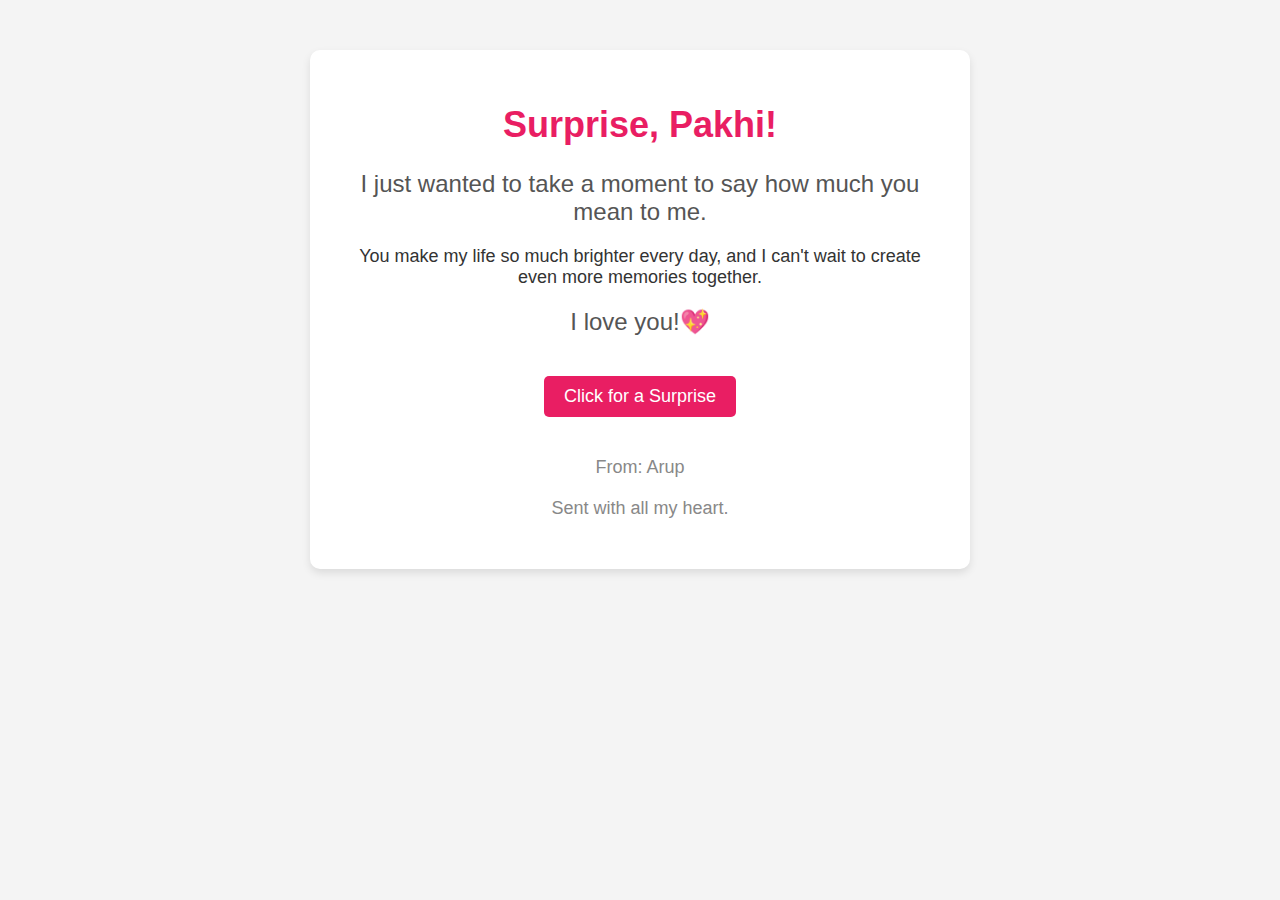
==== index.html @ 8bb8a143 "Add files via upload" ====
<!DOCTYPE html>
<html lang="en">
<head>
    <meta charset="UTF-8">
    <meta name="viewport" content="width=device-width, initial-scale=1.0">
    <title>For Pakhi</title>
    <style>
        body {
            font-family: Arial, sans-serif;
            background-color: #f4f4f4;
            text-align: center;
            color: #333;
        }
        .container {
            max-width: 600px;
            margin: 50px auto;
            background-color: #fff;
            padding: 30px;
            border-radius: 10px;
            box-shadow: 0 4px 8px rgba(0, 0, 0, 0.1);
        }
        h1 {
            color: #e91e63;
            font-size: 36px;
        }
        p {
            font-size: 18px;
            margin: 20px 0;
        }
        .message {
            font-size: 24px;
            color: #555;
        }
        .footer {
            font-size: 14px;
            color: #888;
            margin-top: 40px;
        }
        button {
            background-color: #e91e63;
            color: #fff;
            border: none;
            padding: 10px 20px;
            font-size: 18px;
            border-radius: 5px;
            cursor: pointer;
            margin-top: 20px;
        }
        button:hover {
            background-color: #d81b60;
        }
    </style>
</head>
<body>
    <div class="container">
        <h1>Surprise, Pakhi!</h1>
        <p class="message">I just wanted to take a moment to say how much you mean to me.</p>
        <p>You make my life so much brighter every day, and I can't wait to create even more memories together.</p>
        <p class="message">I love you!💖</p>
        <button id="messageButton">Click for a Surprise</button>
        <div class="footer">
            <p>From: Arup</p>
            <p>Sent with all my heart.</p>
        </div>
    </div>

    <script>
        document.getElementById('messageButton').addEventListener('click', function() {
            alert('Pakhi, you are the most amazing person I know! Thank you for being you. 💖');
        });
    </script>
</body>
</html>
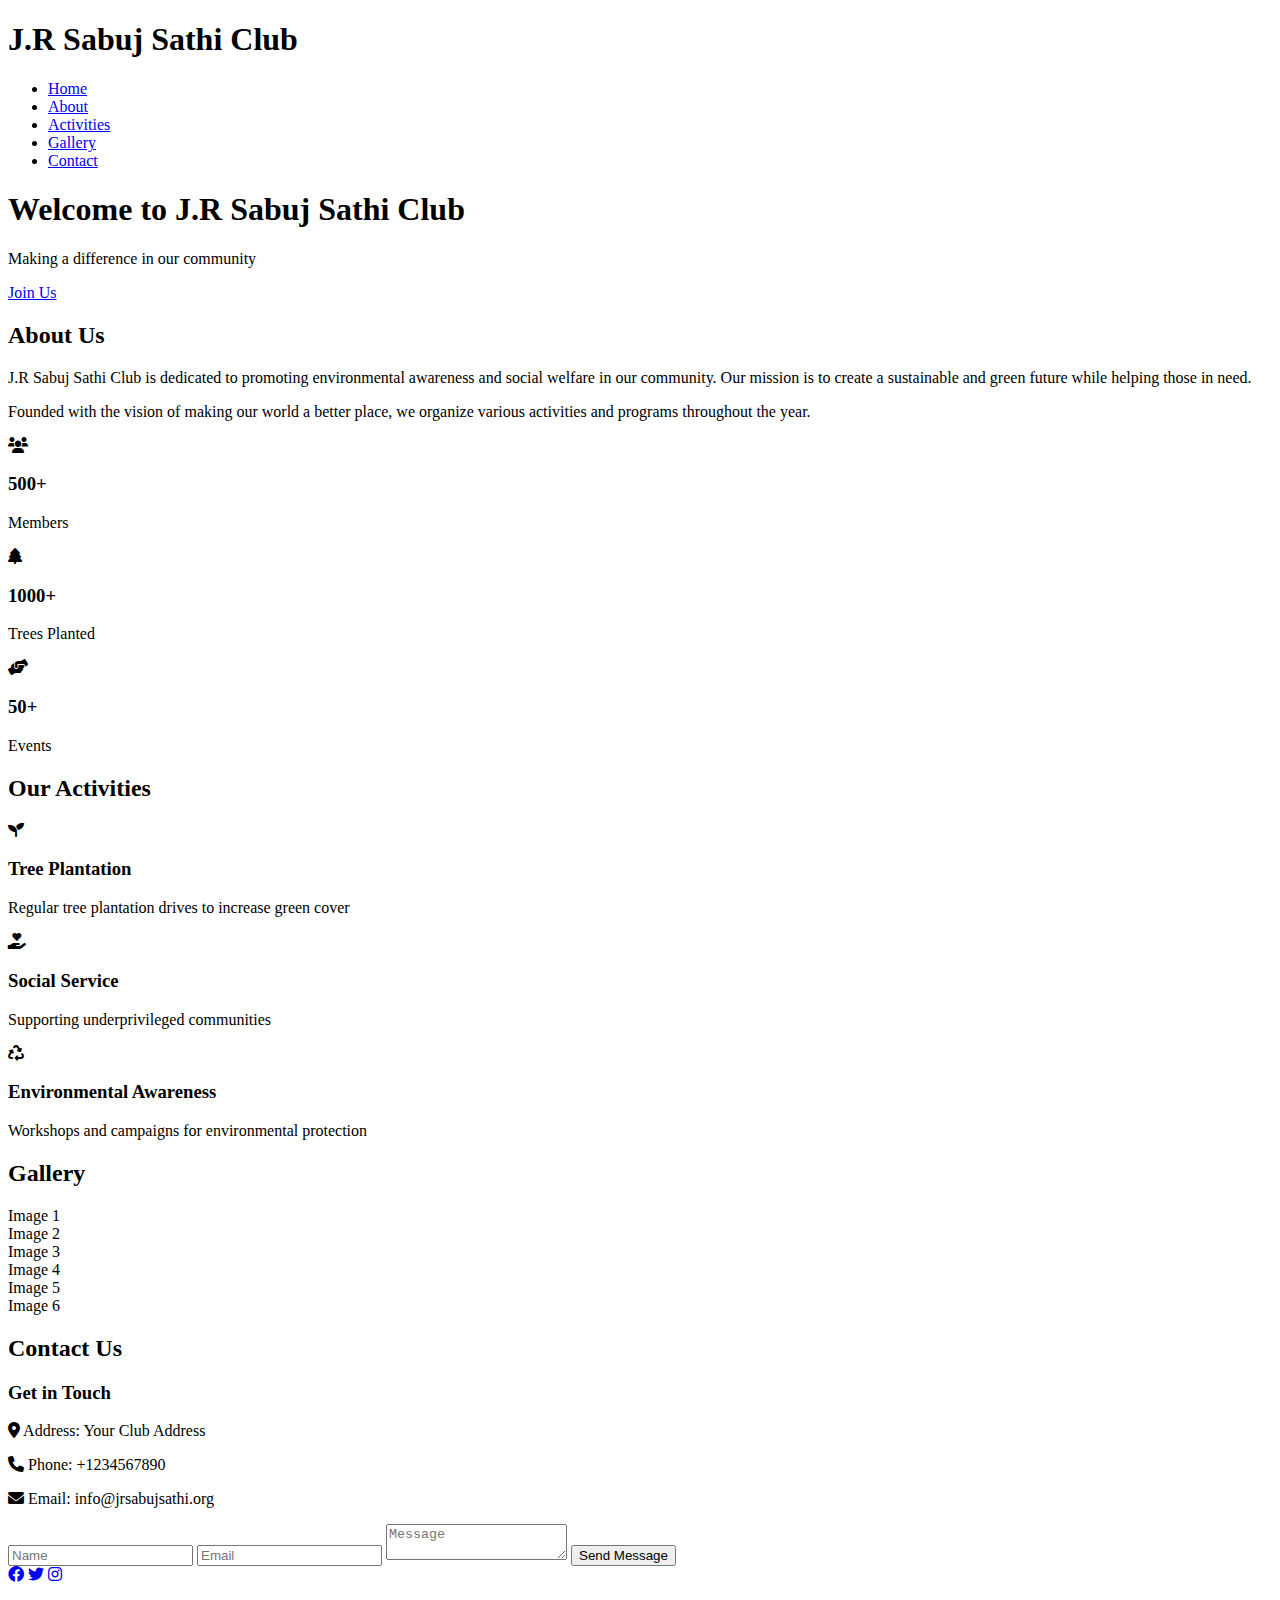
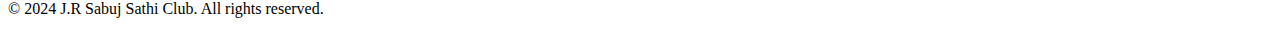
==== commit 1a5dad00: "Update index.html" ====
--- a/index.html
+++ b/index.html
@@ -3,71 +3,134 @@
 <head>
     <meta charset="UTF-8">
     <meta name="viewport" content="width=device-width, initial-scale=1.0">
-    <title>For Pakhi</title>
-    <style>
-        body {
-            font-family: Arial, sans-serif;
-            background-color: #f4f4f4;
-            text-align: center;
-            color: #333;
-        }
-        .container {
-            max-width: 600px;
-            margin: 50px auto;
-            background-color: #fff;
-            padding: 30px;
-            border-radius: 10px;
-            box-shadow: 0 4px 8px rgba(0, 0, 0, 0.1);
-        }
-        h1 {
-            color: #e91e63;
-            font-size: 36px;
-        }
-        p {
-            font-size: 18px;
-            margin: 20px 0;
-        }
-        .message {
-            font-size: 24px;
-            color: #555;
-        }
-        .footer {
-            font-size: 14px;
-            color: #888;
-            margin-top: 40px;
-        }
-        button {
-            background-color: #e91e63;
-            color: #fff;
-            border: none;
-            padding: 10px 20px;
-            font-size: 18px;
-            border-radius: 5px;
-            cursor: pointer;
-            margin-top: 20px;
-        }
-        button:hover {
-            background-color: #d81b60;
-        }
-    </style>
+    <title>J.R Sabuj Sathi Club</title>
+    <link rel="stylesheet" href="style.css">
+    <link rel="stylesheet" href="https://cdnjs.cloudflare.com/ajax/libs/font-awesome/6.0.0/css/all.min.css">
 </head>
 <body>
-    <div class="container">
-        <h1>Surprise, Pakhi!</h1>
-        <p class="message">I just wanted to take a moment to say how much you mean to me.</p>
-        <p>You make my life so much brighter every day, and I can't wait to create even more memories together.</p>
-        <p class="message">I love you!💖</p>
-        <button id="messageButton">Click for a Surprise</button>
-        <div class="footer">
-            <p>From: Arup</p>
-            <p>Sent with all my heart.</p>
+    <!-- Navigation -->
+    <nav>
+        <div class="logo">
+            <h1>J.R Sabuj Sathi Club</h1>
         </div>
-    </div>
+        <ul class="nav-links">
+            <li><a href="#home">Home</a></li>
+            <li><a href="#about">About</a></li>
+            <li><a href="#activities">Activities</a></li>
+            <li><a href="#gallery">Gallery</a></li>
+            <li><a href="#contact">Contact</a></li>
+        </ul>
+        <div class="burger">
+            <div class="line1"></div>
+            <div class="line2"></div>
+            <div class="line3"></div>
+        </div>
+    </nav>
 
-    <script>
-        document.getElementById('messageButton').addEventListener('click', function() {
-            alert('Pakhi, you are the most amazing person I know! Thank you for being you. 💖');
-        });
-    </script>
+    <!-- Hero Section -->
+    <section id="home" class="hero">
+        <div class="hero-content">
+            <h1>Welcome to J.R Sabuj Sathi Club</h1>
+            <p>Making a difference in our community</p>
+            <a href="#contact" class="cta-button">Join Us</a>
+        </div>
+    </section>
+
+    <!-- About Section -->
+    <section id="about" class="about">
+        <h2>About Us</h2>
+        <div class="about-content">
+            <div class="about-text">
+                <p>J.R Sabuj Sathi Club is dedicated to promoting environmental awareness and social welfare in our community. Our mission is to create a sustainable and green future while helping those in need.</p>
+                <p>Founded with the vision of making our world a better place, we organize various activities and programs throughout the year.</p>
+            </div>
+            <div class="about-stats">
+                <div class="stat">
+                    <i class="fas fa-users"></i>
+                    <h3>500+</h3>
+                    <p>Members</p>
+                </div>
+                <div class="stat">
+                    <i class="fas fa-tree"></i>
+                    <h3>1000+</h3>
+                    <p>Trees Planted</p>
+                </div>
+                <div class="stat">
+                    <i class="fas fa-hands-helping"></i>
+                    <h3>50+</h3>
+                    <p>Events</p>
+                </div>
+            </div>
+        </div>
+    </section>
+
+    <!-- Activities Section -->
+    <section id="activities" class="activities">
+        <h2>Our Activities</h2>
+        <div class="activities-grid">
+            <div class="activity-card">
+                <i class="fas fa-seedling"></i>
+                <h3>Tree Plantation</h3>
+                <p>Regular tree plantation drives to increase green cover</p>
+            </div>
+            <div class="activity-card">
+                <i class="fas fa-hand-holding-heart"></i>
+                <h3>Social Service</h3>
+                <p>Supporting underprivileged communities</p>
+            </div>
+            <div class="activity-card">
+                <i class="fas fa-recycle"></i>
+                <h3>Environmental Awareness</h3>
+                <p>Workshops and campaigns for environmental protection</p>
+            </div>
+        </div>
+    </section>
+
+    <!-- Gallery Section -->
+    <section id="gallery" class="gallery">
+        <h2>Gallery</h2>
+        <div class="gallery-grid">
+            <!-- Add your images here -->
+            <div class="gallery-item">Image 1</div>
+            <div class="gallery-item">Image 2</div>
+            <div class="gallery-item">Image 3</div>
+            <div class="gallery-item">Image 4</div>
+            <div class="gallery-item">Image 5</div>
+            <div class="gallery-item">Image 6</div>
+        </div>
+    </section>
+
+    <!-- Contact Section -->
+    <section id="contact" class="contact">
+        <h2>Contact Us</h2>
+        <div class="contact-content">
+            <div class="contact-info">
+                <h3>Get in Touch</h3>
+                <p><i class="fas fa-map-marker-alt"></i> Address: Your Club Address</p>
+                <p><i class="fas fa-phone"></i> Phone: +1234567890</p>
+                <p><i class="fas fa-envelope"></i> Email: info@jrsabujsathi.org</p>
+            </div>
+            <form class="contact-form">
+                <input type="text" placeholder="Name" required>
+                <input type="email" placeholder="Email" required>
+                <textarea placeholder="Message" required></textarea>
+                <button type="submit">Send Message</button>
+            </form>
+        </div>
+    </section>
+
+    <!-- Footer -->
+    <footer>
+        <div class="footer-content">
+            <div class="social-links">
+                <a href="#"><i class="fab fa-facebook"></i></a>
+                <a href="#"><i class="fab fa-twitter"></i></a>
+                <a href="#"><i class="fab fa-instagram"></i></a>
+            </div>
+            <p>&copy; 2024 J.R Sabuj Sathi Club. All rights reserved.</p>
+        </div>
+    </footer>
+
+    <script src="script.js"></script>
 </body>
 </html>
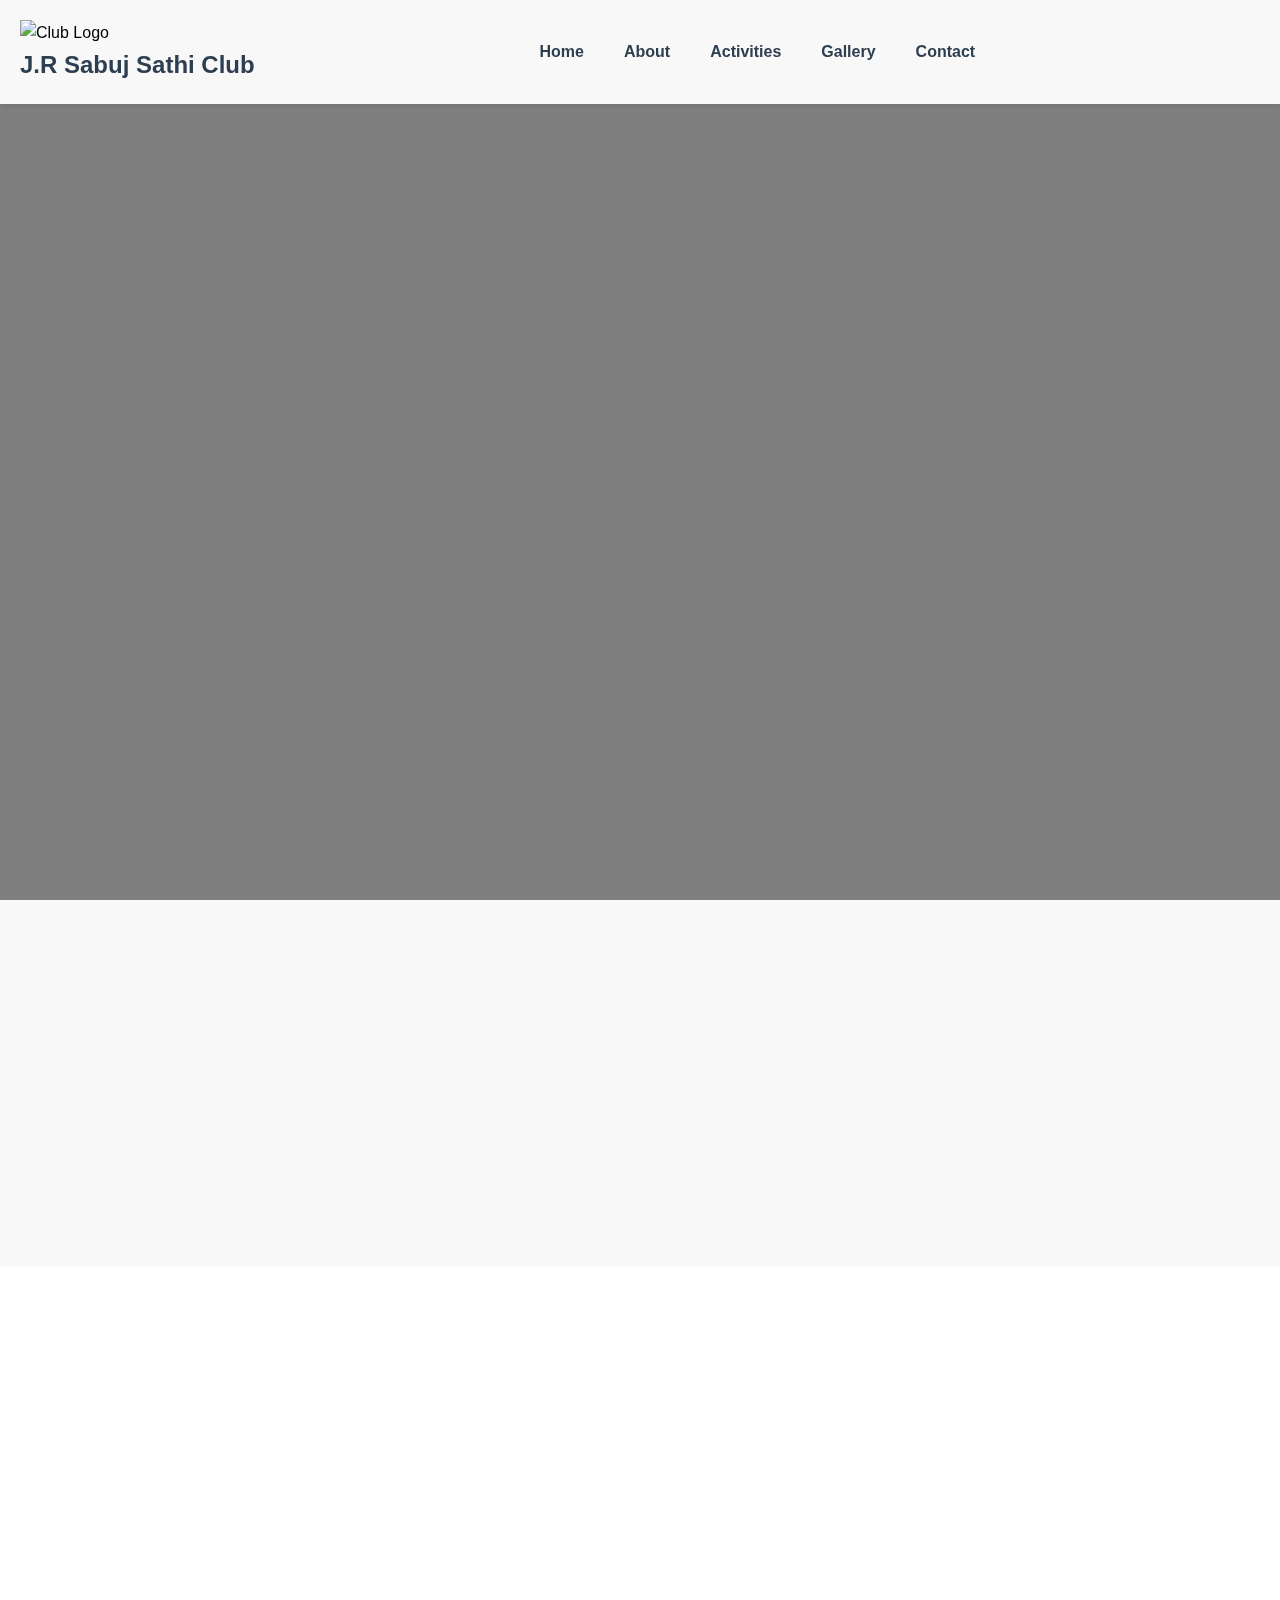
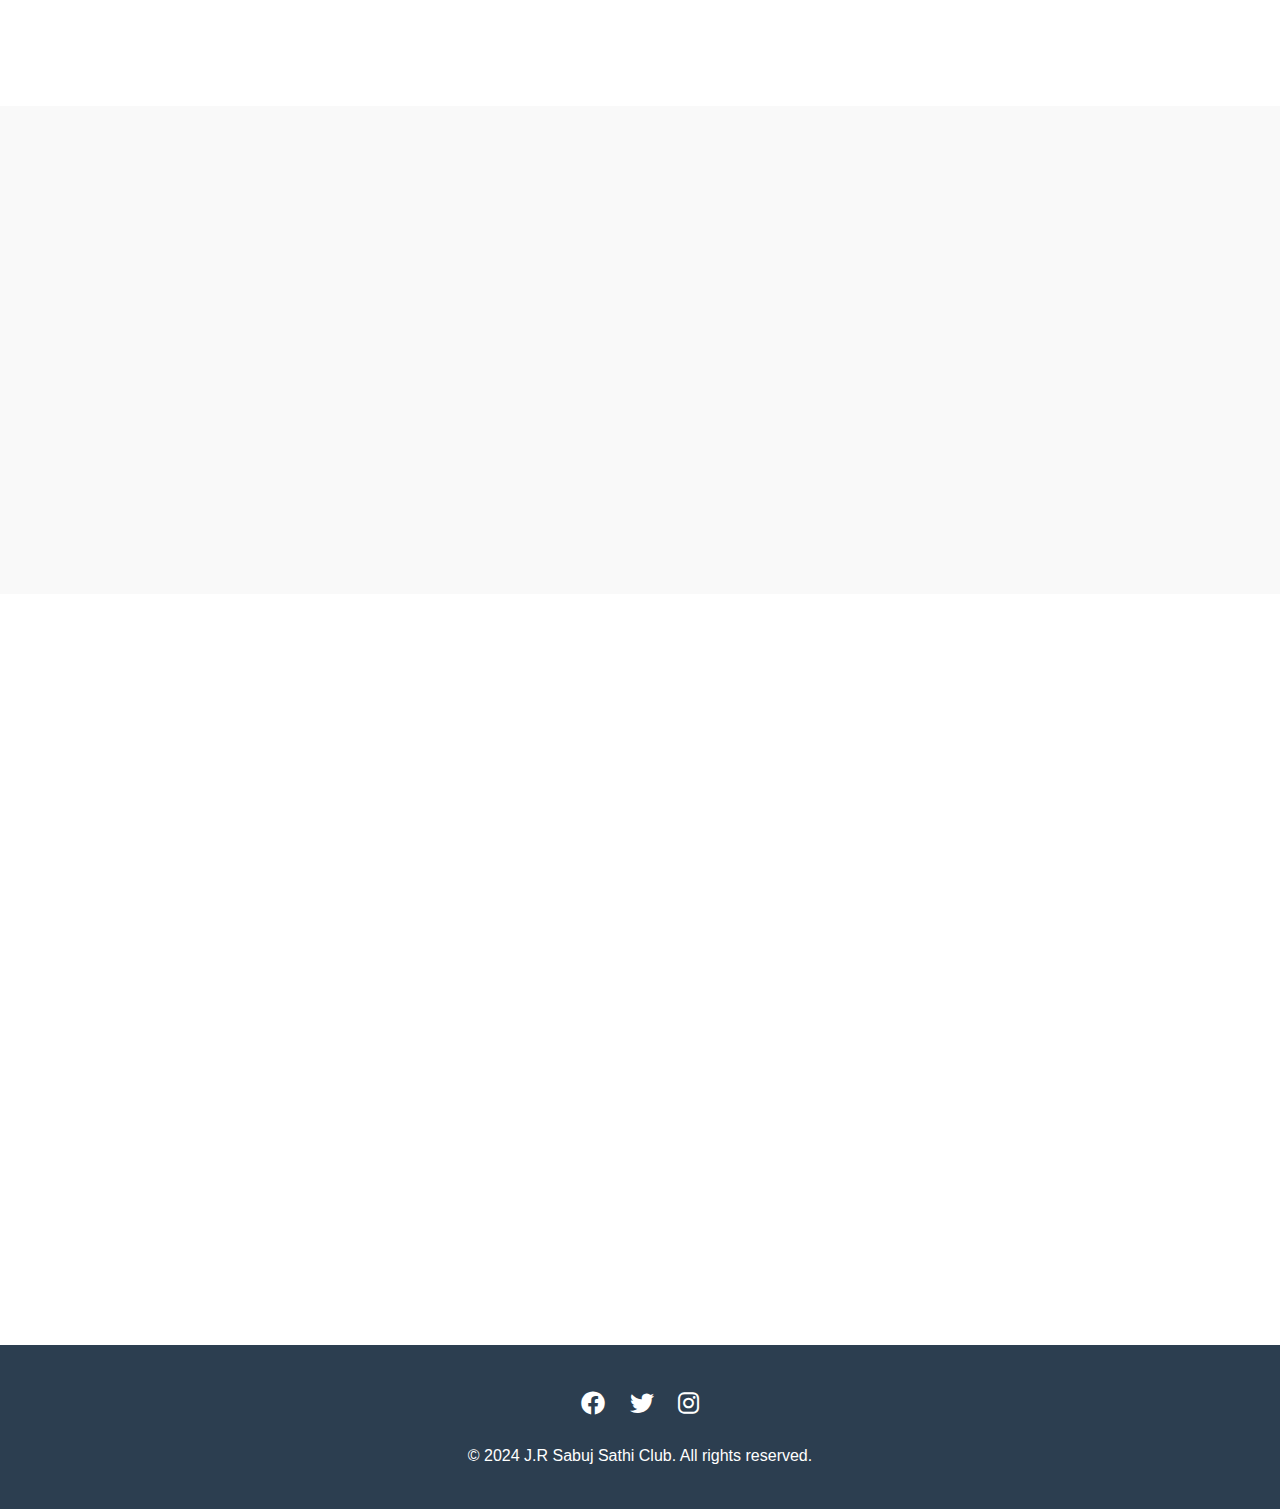
==== commit b2759ec4: "Update index.html" ====
--- a/index.html
+++ b/index.html
@@ -6,19 +6,22 @@
     <title>J.R Sabuj Sathi Club</title>
     <link rel="stylesheet" href="style.css">
     <link rel="stylesheet" href="https://cdnjs.cloudflare.com/ajax/libs/font-awesome/6.0.0/css/all.min.css">
+    <link href="https://fonts.googleapis.com/css2?family=Poppins:wght@300;400;500;600;700&display=swap" rel="stylesheet">
+    <link href="https://unpkg.com/aos@2.3.1/dist/aos.css" rel="stylesheet">
 </head>
 <body>
     <!-- Navigation -->
-    <nav>
+    <nav class="glass-nav">
         <div class="logo">
+            <img src="logo.png" alt="Club Logo" class="logo-img">
             <h1>J.R Sabuj Sathi Club</h1>
         </div>
         <ul class="nav-links">
-            <li><a href="#home">Home</a></li>
-            <li><a href="#about">About</a></li>
-            <li><a href="#activities">Activities</a></li>
-            <li><a href="#gallery">Gallery</a></li>
-            <li><a href="#contact">Contact</a></li>
+            <li><a href="#home" class="nav-link">Home</a></li>
+            <li><a href="#about" class="nav-link">About</a></li>
+            <li><a href="#activities" class="nav-link">Activities</a></li>
+            <li><a href="#gallery" class="nav-link">Gallery</a></li>
+            <li><a href="#contact" class="nav-link">Contact</a></li>
         </ul>
         <div class="burger">
             <div class="line1"></div>
@@ -27,37 +30,50 @@
         </div>
     </nav>
 
-    <!-- Hero Section -->
+    <!-- Hero Section with Particles -->
     <section id="home" class="hero">
-        <div class="hero-content">
-            <h1>Welcome to J.R Sabuj Sathi Club</h1>
-            <p>Making a difference in our community</p>
-            <a href="#contact" class="cta-button">Join Us</a>
+        <div id="particles-js"></div>
+        <div class="hero-content" data-aos="fade-up">
+            <h1 class="gradient-text">Welcome to J.R Sabuj Sathi Club</h1>
+            <p>Together for a Greener Tomorrow</p>
+            <div class="hero-buttons">
+                <a href="#contact" class="cta-button">Join Us</a>
+                <a href="#about" class="cta-button secondary">Learn More</a>
+            </div>
         </div>
     </section>
 
     <!-- About Section -->
     <section id="about" class="about">
-        <h2>About Us</h2>
+        <div class="section-header" data-aos="fade-up">
+            <h2 class="gradient-text">About Us</h2>
+            <div class="underline"></div>
+        </div>
         <div class="about-content">
-            <div class="about-text">
+            <div class="about-text" data-aos="fade-right">
                 <p>J.R Sabuj Sathi Club is dedicated to promoting environmental awareness and social welfare in our community. Our mission is to create a sustainable and green future while helping those in need.</p>
                 <p>Founded with the vision of making our world a better place, we organize various activities and programs throughout the year.</p>
             </div>
-            <div class="about-stats">
-                <div class="stat">
-                    <i class="fas fa-users"></i>
-                    <h3>500+</h3>
+            <div class="about-stats" data-aos="fade-left">
+                <div class="stat-card">
+                    <div class="stat-icon">
+                        <i class="fas fa-users"></i>
+                    </div>
+                    <div class="stat-number" data-target="500">0</div>
                     <p>Members</p>
                 </div>
-                <div class="stat">
-                    <i class="fas fa-tree"></i>
-                    <h3>1000+</h3>
+                <div class="stat-card">
+                    <div class="stat-icon">
+                        <i class="fas fa-tree"></i>
+                    </div>
+                    <div class="stat-number" data-target="1000">0</div>
                     <p>Trees Planted</p>
                 </div>
-                <div class="stat">
-                    <i class="fas fa-hands-helping"></i>
-                    <h3>50+</h3>
+                <div class="stat-card">
+                    <div class="stat-icon">
+                        <i class="fas fa-hands-helping"></i>
+                    </div>
+                    <div class="stat-number" data-target="50">0</div>
                     <p>Events</p>
                 </div>
             </div>
@@ -66,20 +82,29 @@
 
     <!-- Activities Section -->
     <section id="activities" class="activities">
-        <h2>Our Activities</h2>
+        <div class="section-header" data-aos="fade-up">
+            <h2 class="gradient-text">Our Activities</h2>
+            <div class="underline"></div>
+        </div>
         <div class="activities-grid">
-            <div class="activity-card">
-                <i class="fas fa-seedling"></i>
+            <div class="activity-card" data-aos="flip-left">
+                <div class="activity-icon">
+                    <i class="fas fa-seedling"></i>
+                </div>
                 <h3>Tree Plantation</h3>
                 <p>Regular tree plantation drives to increase green cover</p>
             </div>
-            <div class="activity-card">
-                <i class="fas fa-hand-holding-heart"></i>
+            <div class="activity-card" data-aos="flip-up">
+                <div class="activity-icon">
+                    <i class="fas fa-hand-holding-heart"></i>
+                </div>
                 <h3>Social Service</h3>
                 <p>Supporting underprivileged communities</p>
             </div>
-            <div class="activity-card">
-                <i class="fas fa-recycle"></i>
+            <div class="activity-card" data-aos="flip-right">
+                <div class="activity-icon">
+                    <i class="fas fa-recycle"></i>
+                </div>
                 <h3>Environmental Awareness</h3>
                 <p>Workshops and campaigns for environmental protection</p>
             </div>
@@ -88,33 +113,59 @@
 
     <!-- Gallery Section -->
     <section id="gallery" class="gallery">
-        <h2>Gallery</h2>
+        <div class="section-header" data-aos="fade-up">
+            <h2 class="gradient-text">Gallery</h2>
+            <div class="underline"></div>
+        </div>
         <div class="gallery-grid">
-            <!-- Add your images here -->
-            <div class="gallery-item">Image 1</div>
-            <div class="gallery-item">Image 2</div>
-            <div class="gallery-item">Image 3</div>
-            <div class="gallery-item">Image 4</div>
-            <div class="gallery-item">Image 5</div>
-            <div class="gallery-item">Image 6</div>
+            <div class="gallery-item" data-aos="zoom-in">
+                <img src="gallery1.jpg" alt="Activity 1">
+                <div class="gallery-overlay">
+                    <h3>Tree Plantation Drive</h3>
+                </div>
+            </div>
+            <!-- Add more gallery items -->
         </div>
     </section>
 
     <!-- Contact Section -->
     <section id="contact" class="contact">
-        <h2>Contact Us</h2>
-        <div class="contact-content">
-            <div class="contact-info">
-                <h3>Get in Touch</h3>
-                <p><i class="fas fa-map-marker-alt"></i> Address: Your Club Address</p>
-                <p><i class="fas fa-phone"></i> Phone: +1234567890</p>
-                <p><i class="fas fa-envelope"></i> Email: info@jrsabujsathi.org</p>
+        <div class="section-header" data-aos="fade-up">
+            <h2 class="gradient-text">Contact Us</h2>
+            <div class="underline"></div>
+        </div>
+        <div class="contact-container">
+            <div class="contact-info" data-aos="fade-right">
+                <div class="info-card">
+                    <i class="fas fa-map-marker-alt"></i>
+                    <h3>Location</h3>
+                    <p>Your Club Address</p>
+                </div>
+                <div class="info-card">
+                    <i class="fas fa-phone"></i>
+                    <h3>Phone</h3>
+                    <p>+1234567890</p>
+                </div>
+                <div class="info-card">
+                    <i class="fas fa-envelope"></i>
+                    <h3>Email</h3>
+                    <p>info@jrsabujsathi.org</p>
+                </div>
             </div>
-            <form class="contact-form">
-                <input type="text" placeholder="Name" required>
-                <input type="email" placeholder="Email" required>
-                <textarea placeholder="Message" required></textarea>
-                <button type="submit">Send Message</button>
+            <form class="contact-form" data-aos="fade-left">
+                <div class="form-group">
+                    <input type="text" required>
+                    <label>Name</label>
+                </div>
+                <div class="form-group">
+                    <input type="email" required>
+                    <label>Email</label>
+                </div>
+                <div class="form-group">
+                    <textarea required></textarea>
+                    <label>Message</label>
+                </div>
+                <button type="submit" class="submit-btn">Send Message</button>
             </form>
         </div>
     </section>
@@ -123,14 +174,16 @@
     <footer>
         <div class="footer-content">
             <div class="social-links">
-                <a href="#"><i class="fab fa-facebook"></i></a>
-                <a href="#"><i class="fab fa-twitter"></i></a>
-                <a href="#"><i class="fab fa-instagram"></i></a>
+                <a href="#" class="social-link"><i class="fab fa-facebook"></i></a>
+                <a href="#" class="social-link"><i class="fab fa-twitter"></i></a>
+                <a href="#" class="social-link"><i class="fab fa-instagram"></i></a>
             </div>
             <p>&copy; 2024 J.R Sabuj Sathi Club. All rights reserved.</p>
         </div>
     </footer>
 
+    <script src="https://unpkg.com/aos@2.3.1/dist/aos.js"></script>
+    <script src="https://cdn.jsdelivr.net/particles.js/2.0.0/particles.min.js"></script>
     <script src="script.js"></script>
 </body>
 </html>
--- a/style.css
+++ b/style.css
@@ -0,0 +1,281 @@
+/* Reset and Base Styles */
+* {
+    margin: 0;
+    padding: 0;
+    box-sizing: border-box;
+}
+
+html {
+    scroll-behavior: smooth;
+}
+
+body {
+    font-family: 'Arial', sans-serif;
+    line-height: 1.6;
+}
+
+/* Navigation */
+nav {
+    position: fixed;
+    width: 100%;
+    background: rgba(255, 255, 255, 0.95);
+    padding: 20px;
+    display: flex;
+    justify-content: space-between;
+    align-items: center;
+    z-index: 1000;
+    box-shadow: 0 2px 5px rgba(0,0,0,0.1);
+}
+
+.logo h1 {
+    color: #2c3e50;
+    font-size: 1.5rem;
+}
+
+.nav-links {
+    display: flex;
+    list-style: none;
+}
+
+.nav-links li {
+    margin: 0 20px;
+}
+
+.nav-links a {
+    color: #2c3e50;
+    text-decoration: none;
+    font-weight: bold;
+    transition: color 0.3s ease;
+}
+
+.nav-links a:hover {
+    color: #27ae60;
+}
+
+/* Hero Section */
+.hero {
+    height: 100vh;
+    background: linear-gradient(rgba(0,0,0,0.5), rgba(0,0,0,0.5)), url('hero-bg.jpg');
+    background-size: cover;
+    background-position: center;
+    display: flex;
+    align-items: center;
+    justify-content: center;
+    text-align: center;
+    color: white;
+}
+
+.hero-content h1 {
+    font-size: 3rem;
+    margin-bottom: 20px;
+}
+
+.cta-button {
+    display: inline-block;
+    padding: 15px 30px;
+    background: #27ae60;
+    color: white;
+    text-decoration: none;
+    border-radius: 5px;
+    margin-top: 20px;
+    transition: background 0.3s ease;
+}
+
+.cta-button:hover {
+    background: #219a52;
+}
+
+/* About Section */
+.about {
+    padding: 80px 20px;
+    background: #f9f9f9;
+}
+
+.about h2 {
+    text-align: center;
+    color: #2c3e50;
+    margin-bottom: 40px;
+}
+
+.about-content {
+    max-width: 1200px;
+    margin: 0 auto;
+    display: grid;
+    grid-template-columns: 1fr 1fr;
+    gap: 40px;
+}
+
+.about-stats {
+    display: grid;
+    grid-template-columns: repeat(3, 1fr);
+    gap: 20px;
+    text-align: center;
+}
+
+.stat {
+    padding: 20px;
+    background: white;
+    border-radius: 10px;
+    box-shadow: 0 2px 5px rgba(0,0,0,0.1);
+}
+
+.stat i {
+    font-size: 2rem;
+    color: #27ae60;
+    margin-bottom: 10px;
+}
+
+/* Activities Section */
+.activities {
+    padding: 80px 20px;
+}
+
+.activities h2 {
+    text-align: center;
+    color: #2c3e50;
+    margin-bottom: 40px;
+}
+
+.activities-grid {
+    max-width: 1200px;
+    margin: 0 auto;
+    display: grid;
+    grid-template-columns: repeat(3, 1fr);
+    gap: 30px;
+}
+
+.activity-card {
+    padding: 30px;
+    text-align: center;
+    background: white;
+    border-radius: 10px;
+    box-shadow: 0 2px 5px rgba(0,0,0,0.1);
+    transition: transform 0.3s ease;
+}
+
+.activity-card:hover {
+    transform: translateY(-5px);
+}
+
+.activity-card i {
+    font-size: 2.5rem;
+    color: #27ae60;
+    margin-bottom: 20px;
+}
+
+/* Gallery Section */
+.gallery {
+    padding: 80px 20px;
+    background: #f9f9f9;
+}
+
+.gallery h2 {
+    text-align: center;
+    color: #2c3e50;
+    margin-bottom: 40px;
+}
+
+.gallery-grid {
+    max-width: 1200px;
+    margin: 0 auto;
+    display: grid;
+    grid-template-columns: repeat(3, 1fr);
+    gap: 20px;
+}
+
+.gallery-item {
+    height: 250px;
+    background: #ddd;
+    display: flex;
+    align-items: center;
+    justify-content: center;
+    border-radius: 10px;
+    overflow: hidden;
+}
+
+/* Contact Section */
+.contact {
+    padding: 80px 20px;
+}
+
+.contact h2 {
+    text-align: center;
+    color: #2c3e50;
+    margin-bottom: 40px;
+}
+
+.contact-content {
+    max-width: 1200px;
+    margin: 0 auto;
+    display: grid;
+    grid-template-columns: 1fr 1fr;
+    gap: 40px;
+}
+
+.contact-form {
+    display: flex;
+    flex-direction: column;
+    gap: 20px;
+}
+
+.contact-form input,
+.contact-form textarea {
+    padding: 15px;
+    border: 1px solid #ddd;
+    border-radius: 5px;
+}
+
+.contact-form button {
+    padding: 15px;
+    background: #27ae60;
+    color: white;
+    border: none;
+    border-radius: 5px;
+    cursor: pointer;
+    transition: background 0.3s ease;
+}
+
+.contact-form button:hover {
+    background: #219a52;
+}
+
+/* Footer */
+footer {
+    background: #2c3e50;
+    color: white;
+    padding: 40px 20px;
+    text-align: center;
+}
+
+.social-links {
+    margin-bottom: 20px;
+}
+
+.social-links a {
+    color: white;
+    font-size: 1.5rem;
+    margin: 0 10px;
+    transition: color 0.3s ease;
+}
+
+.social-links a:hover {
+    color: #27ae60;
+}
+
+/* Responsive Design */
+@media (max-width: 768px) {
+    .nav-links {
+        display: none;
+    }
+    
+    .about-content,
+    .activities-grid,
+    .gallery-grid,
+    .contact-content {
+        grid-template-columns: 1fr;
+    }
+    
+    .hero-content h1 {
+        font-size: 2rem;
+    }
+}
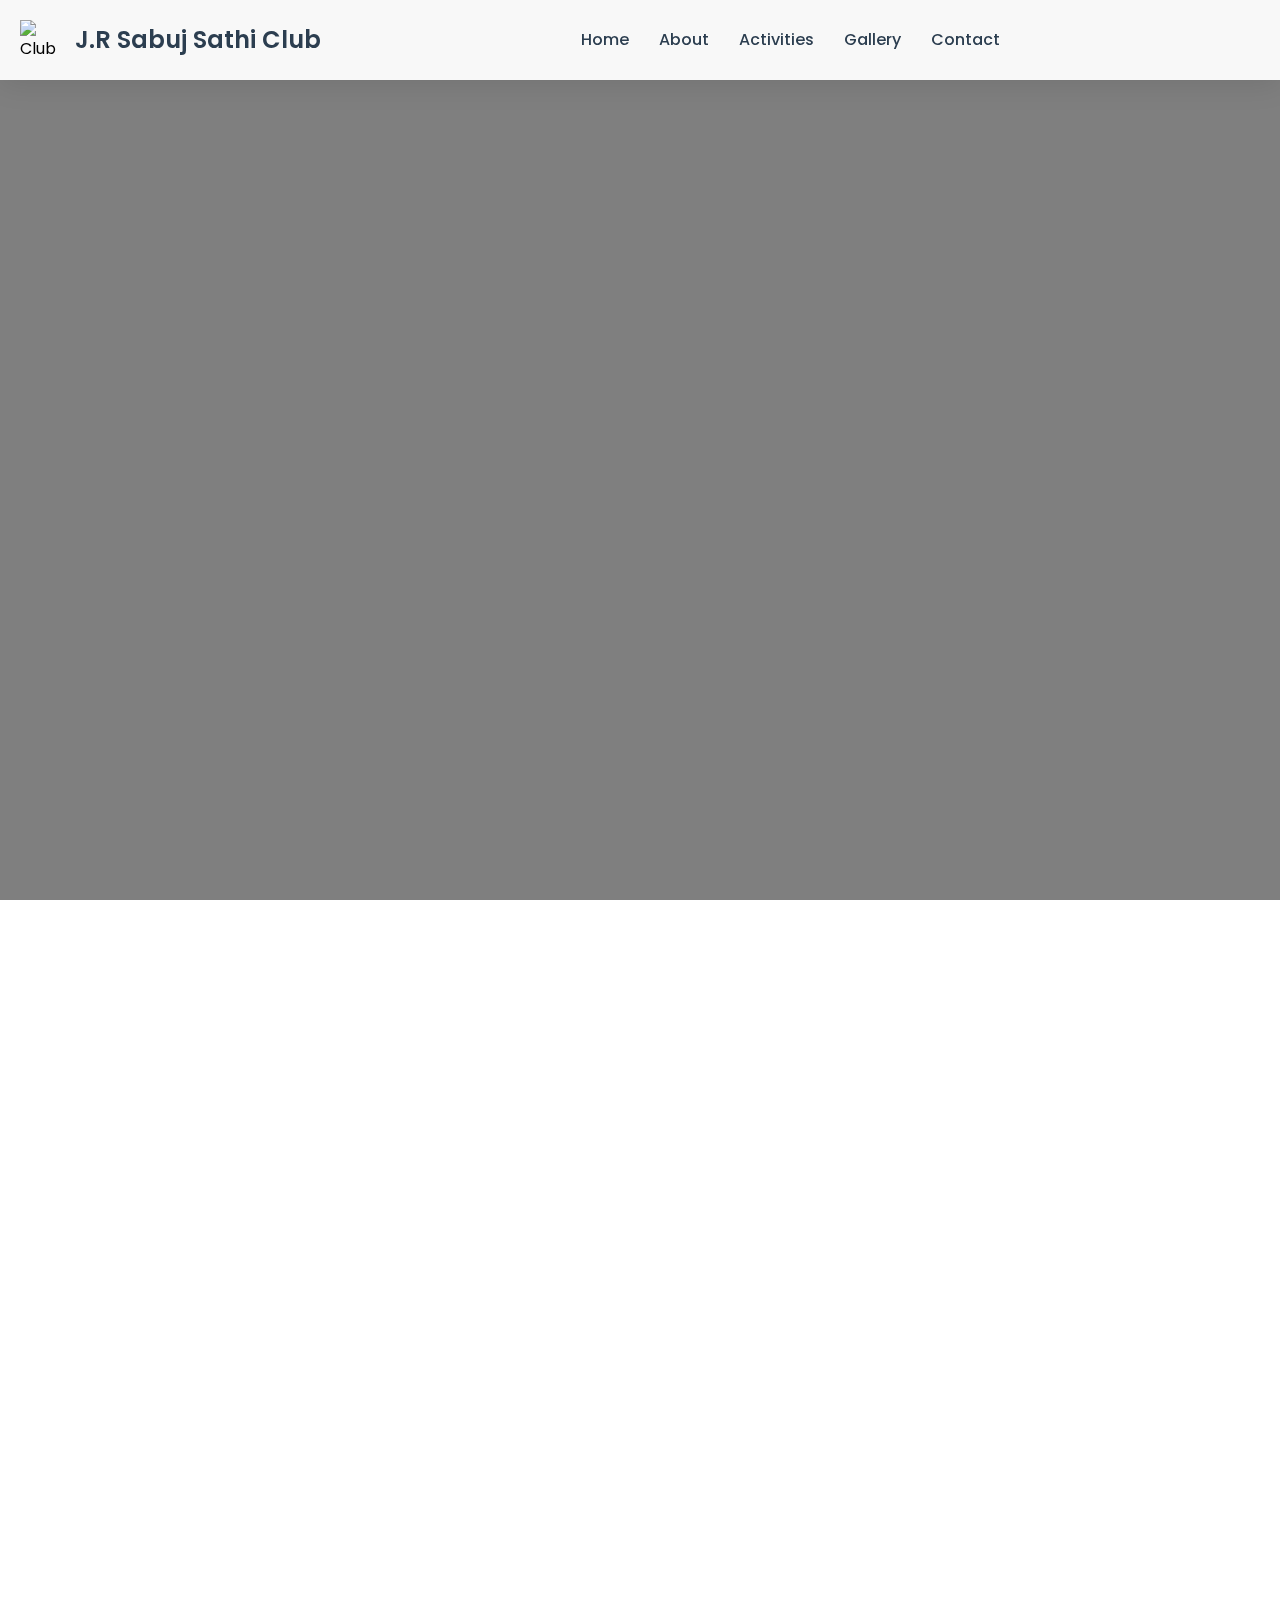
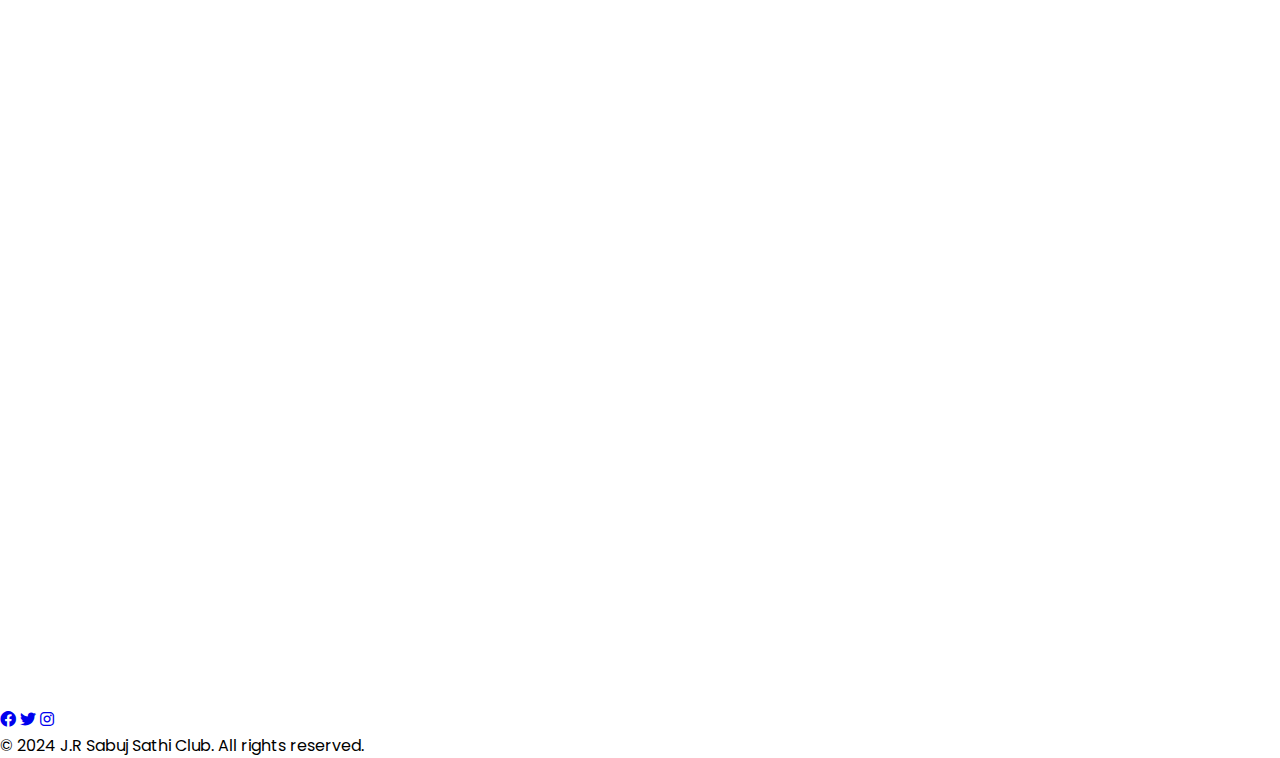
==== commit aad1589c: "Update index.html" ====
--- a/index.html
+++ b/index.html
@@ -1,3 +1,4 @@
+
 <!DOCTYPE html>
 <html lang="en">
 <head>
@@ -13,7 +14,7 @@
     <!-- Navigation -->
     <nav class="glass-nav">
         <div class="logo">
-            <img src="logo.png" alt="Club Logo" class="logo-img">
+            <img src="https://media.istockphoto.com/id/517188688/photo/mountain-landscape.jpg?s=612x612&w=0&k=20&c=A63koPKaCyIwQWOTFBRWXj_PwCrR4cEoOw2S9Q7yVl8=" alt="Club Logo" class="logo-img">
             <h1>J.R Sabuj Sathi Club</h1>
         </div>
         <ul class="nav-links">
--- a/style.css
+++ b/style.css
@@ -1,8 +1,18 @@
-/* Reset and Base Styles */
+/* Modern CSS with animations and gradients */
+:root {
+    --primary-color: #2ecc71;
+    --secondary-color: #27ae60;
+    --accent-color: #3498db;
+    --text-color: #2c3e50;
+    --light-bg: #f9f9f9;
+    --gradient: linear-gradient(45deg, #2ecc71, #3498db);
+}
+
 * {
     margin: 0;
     padding: 0;
     box-sizing: border-box;
+    font-family: 'Poppins', sans-serif;
 }
 
 html {
@@ -10,51 +20,74 @@
 }
 
 body {
-    font-family: 'Arial', sans-serif;
     line-height: 1.6;
-}
-
-/* Navigation */
-nav {
+    overflow-x: hidden;
+}
+
+/* Glass effect navigation */
+.glass-nav {
     position: fixed;
     width: 100%;
+    padding: 20px;
+    display: flex;
+    justify-content: space-between;
+    align-items: center;
+    z-index: 1000;
     background: rgba(255, 255, 255, 0.95);
-    padding: 20px;
-    display: flex;
-    justify-content: space-between;
-    align-items: center;
-    z-index: 1000;
-    box-shadow: 0 2px 5px rgba(0,0,0,0.1);
+    backdrop-filter: blur(10px);
+    box-shadow: 0 4px 30px rgba(0, 0, 0, 0.1);
+}
+
+.logo {
+    display: flex;
+    align-items: center;
+    gap: 15px;
+}
+
+.logo-img {
+    width: 40px;
+    height: 40px;
 }
 
 .logo h1 {
-    color: #2c3e50;
+    color: var(--text-color);
     font-size: 1.5rem;
+    font-weight: 600;
 }
 
 .nav-links {
     display: flex;
+    gap: 30px;
     list-style: none;
 }
 
-.nav-links li {
-    margin: 0 20px;
-}
-
-.nav-links a {
-    color: #2c3e50;
+.nav-link {
+    color: var(--text-color);
     text-decoration: none;
-    font-weight: bold;
-    transition: color 0.3s ease;
-}
-
-.nav-links a:hover {
-    color: #27ae60;
+    font-weight: 500;
+    position: relative;
+    padding: 5px 0;
+}
+
+.nav-link::after {
+    content: '';
+    position: absolute;
+    bottom: 0;
+    left: 0;
+    width: 0;
+    height: 2px;
+    background: var(--gradient);
+    transition: width 0.3s ease;
+}
+
+.nav-link:hover::after {
+    width: 100%;
 }
 
 /* Hero Section */
 .hero {
     height: 100vh;
+    position: relative;
     background: linear-gradient(rgba(0,0,0,0.5), rgba(0,0,0,0.5)), url('hero-bg.jpg');
     background-size: cover;
     background-position: center;
@@ -65,217 +98,174 @@
     color: white;
 }
 
-.hero-content h1 {
-    font-size: 3rem;
-    margin-bottom: 20px;
+#particles-js {
+    position: absolute;
+    width: 100%;
+    height: 100%;
+    top: 0;
+    left: 0;
+}
+
+.hero-content {
+    position: relative;
+    z-index: 1;
+}
+
+.gradient-text {
+    background: var(--gradient);
+    -webkit-background-clip: text;
+    background-clip: text;
+    color: transparent;
+    display: inline-block;
+}
+
+.hero-buttons {
+    display: flex;
+    gap: 20px;
+    justify-content: center;
+    margin-top: 30px;
 }
 
 .cta-button {
-    display: inline-block;
     padding: 15px 30px;
-    background: #27ae60;
-    color: white;
+    border-radius: 50px;
     text-decoration: none;
-    border-radius: 5px;
-    margin-top: 20px;
-    transition: background 0.3s ease;
+    font-weight: 500;
+    transition: transform 0.3s ease;
+}
+
+.cta-button:first-child {
+    background: var(--gradient);
+    color: white;
+}
+
+.cta-button.secondary {
+    background: transparent;
+    border: 2px solid white;
+    color: white;
 }
 
 .cta-button:hover {
-    background: #219a52;
-}
-
-/* About Section */
-.about {
-    padding: 80px 20px;
-    background: #f9f9f9;
-}
-
-.about h2 {
-    text-align: center;
-    color: #2c3e50;
-    margin-bottom: 40px;
-}
-
-.about-content {
+    transform: translateY(-3px);
+}
+
+/* Section Styling */
+section {
+    padding: 100px 20px;
+}
+
+.section-header {
+    text-align: center;
+    margin-bottom: 50px;
+}
+
+.underline {
+    width: 100px;
+    height: 4px;
+    background: var(--gradient);
+    margin: 20px auto;
+    border-radius: 2px;
+}
+
+/* Stats Cards */
+.stat-card {
+    background: white;
+    padding: 30px;
+    border-radius: 15px;
+    box-shadow: 0 10px 30px rgba(0,0,0,0.1);
+    text-align: center;
+    transition: transform 0.3s ease;
+}
+
+.stat-card:hover {
+    transform: translateY(-10px);
+}
+
+.stat-icon {
+    width: 70px;
+    height: 70px;
+    background: var(--gradient);
+    border-radius: 50%;
+    display: flex;
+    align-items: center;
+    justify-content: center;
+    margin: 0 auto 20px;
+}
+
+.stat-icon i {
+    font-size: 30px;
+    color: white;
+}
+
+.stat-number {
+    font-size: 2.5rem;
+    font-weight: 600;
+    color: var(--text-color);
+    margin: 10px 0;
+}
+
+/* Activities Cards */
+.activities-grid {
+    display: grid;
+    grid-template-columns: repeat(auto-fit, minmax(300px, 1fr));
+    gap: 30px;
     max-width: 1200px;
     margin: 0 auto;
+}
+
+.activity-card {
+    background: white;
+    padding: 40px;
+    border-radius: 20px;
+    box-shadow: 0 10px 30px rgba(0,0,0,0.1);
+    text-align: center;
+    transition: transform 0.3s ease;
+}
+
+.activity-card:hover {
+    transform: translateY(-10px);
+}
+
+.activity-icon {
+    width: 80px;
+    height: 80px;
+    background: var(--gradient);
+    border-radius: 50%;
+    display: flex;
+    align-items: center;
+    justify-content: center;
+    margin: 0 auto 20px;
+}
+
+.activity-icon i {
+    font-size: 35px;
+    color: white;
+}
+
+/* Gallery */
+.gallery-grid {
     display: grid;
-    grid-template-columns: 1fr 1fr;
-    gap: 40px;
-}
-
-.about-stats {
-    display: grid;
-    grid-template-columns: repeat(3, 1fr);
+    grid-template-columns: repeat(auto-fit, minmax(300px, 1fr));
     gap: 20px;
-    text-align: center;
-}
-
-.stat {
-    padding: 20px;
-    background: white;
-    border-radius: 10px;
-    box-shadow: 0 2px 5px rgba(0,0,0,0.1);
-}
-
-.stat i {
-    font-size: 2rem;
-    color: #27ae60;
-    margin-bottom: 10px;
-}
-
-/* Activities Section */
-.activities {
-    padding: 80px 20px;
-}
-
-.activities h2 {
-    text-align: center;
-    color: #2c3e50;
-    margin-bottom: 40px;
-}
-
-.activities-grid {
     max-width: 1200px;
     margin: 0 auto;
-    display: grid;
-    grid-template-columns: repeat(3, 1fr);
-    gap: 30px;
-}
-
-.activity-card {
-    padding: 30px;
-    text-align: center;
-    background: white;
-    border-radius: 10px;
-    box-shadow: 0 2px 5px rgba(0,0,0,0.1);
-    transition: transform 0.3s ease;
-}
-
-.activity-card:hover {
-    transform: translateY(-5px);
-}
-
-.activity-card i {
-    font-size: 2.5rem;
-    color: #27ae60;
-    margin-bottom: 20px;
-}
-
-/* Gallery Section */
-.gallery {
-    padding: 80px 20px;
-    background: #f9f9f9;
-}
-
-.gallery h2 {
-    text-align: center;
-    color: #2c3e50;
-    margin-bottom: 40px;
-}
-
-.gallery-grid {
-    max-width: 1200px;
-    margin: 0 auto;
-    display: grid;
-    grid-template-columns: repeat(3, 1fr);
-    gap: 20px;
 }
 
 .gallery-item {
-    height: 250px;
-    background: #ddd;
-    display: flex;
-    align-items: center;
-    justify-content: center;
-    border-radius: 10px;
+    position: relative;
     overflow: hidden;
-}
-
-/* Contact Section */
-.contact {
-    padding: 80px 20px;
-}
-
-.contact h2 {
-    text-align: center;
-    color: #2c3e50;
-    margin-bottom: 40px;
-}
-
-.contact-content {
-    max-width: 1200px;
-    margin: 0 auto;
-    display: grid;
-    grid-template-columns: 1fr 1fr;
-    gap: 40px;
-}
-
-.contact-form {
-    display: flex;
-    flex-direction: column;
-    gap: 20px;
-}
-
-.contact-form input,
-.contact-form textarea {
-    padding: 15px;
-    border: 1px solid #ddd;
-    border-radius: 5px;
-}
-
-.contact-form button {
-    padding: 15px;
-    background: #27ae60;
-    color: white;
-    border: none;
-    border-radius: 5px;
-    cursor: pointer;
-    transition: background 0.3s ease;
-}
-
-.contact-form button:hover {
-    background: #219a52;
-}
-
-/* Footer */
-footer {
-    background: #2c3e50;
-    color: white;
-    padding: 40px 20px;
-    text-align: center;
-}
-
-.social-links {
-    margin-bottom: 20px;
-}
-
-.social-links a {
-    color: white;
-    font-size: 1.5rem;
-    margin: 0 10px;
-    transition: color 0.3s ease;
-}
-
-.social-links a:hover {
-    color: #27ae60;
-}
-
-/* Responsive Design */
-@media (max-width: 768px) {
-    .nav-links {
-        display: none;
-    }
-    
-    .about-content,
-    .activities-grid,
-    .gallery-grid,
-    .contact-content {
-        grid-template-columns: 1fr;
-    }
-    
-    .hero-content h1 {
-        font-size: 2rem;
-    }
-}
+    border-radius: 15px;
+    height: 300px;
+}
+
+.gallery-item img {
+    width: 100%;
+    height: 100%;
+    object-fit: cover;
+    transition: transform 0.3s ease;
+}
+
+.gallery-overlay {
+    position: absolute;
+    bottom: -100%;
+    left: 0;
